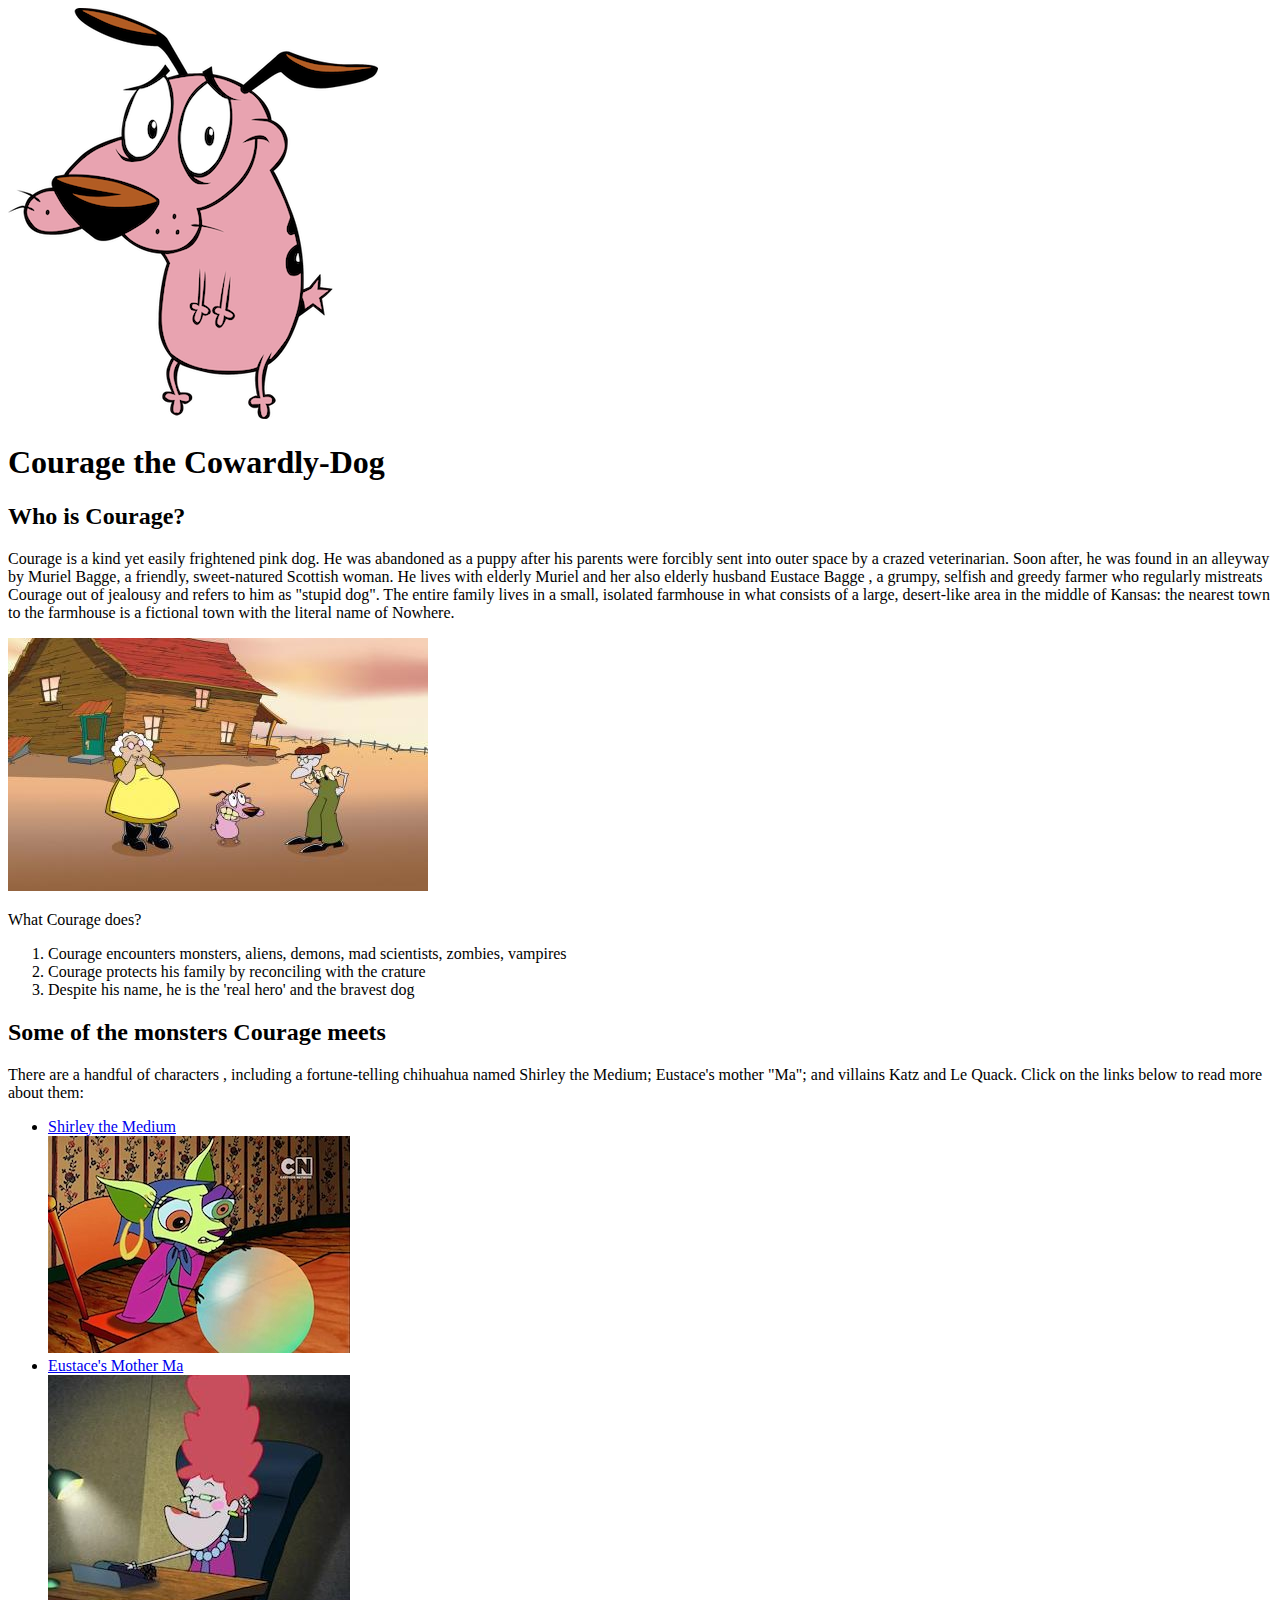
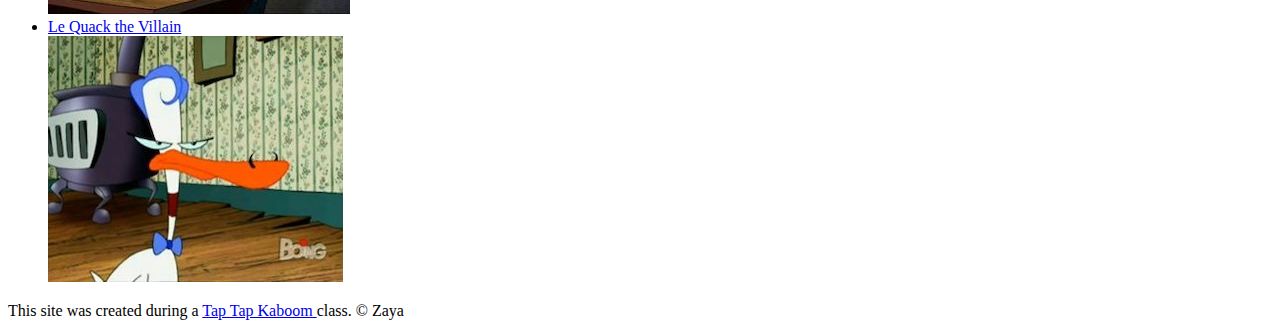
==== index.html @ 74ccd9b1 "Added our character's index.html file and few images" ====
<!DOCTYPE html>
<html>
<head>
  <title>Courage the Cowardly-Dog</title>
  <link rel="icon" href="img/courage.dog.png"> <!--we have favicon now for the URL -->
</head>
<body>
<!-- header element -->
<header>
    <img src="img/courage.dog.png">
    <h1>Courage the Cowardly-Dog</h1>
</header>
<!-- main element -->
<main>
<h2>Who is Courage?</h2>
<p>Courage is a kind yet easily frightened pink dog.
He was abandoned as a puppy after his parents were forcibly sent into outer space by a crazed veterinarian.
Soon after, he was found in an alleyway by Muriel Bagge, a friendly, sweet-natured Scottish woman.
He lives with elderly Muriel and her also elderly husband Eustace Bagge ,
a grumpy, selfish and greedy farmer who regularly mistreats Courage out of jealousy and refers to him as "stupid dog".
The entire family lives in a small, isolated farmhouse in what consists of a large, desert-like area in the middle of Kansas:
the nearest town to the farmhouse is a fictional town with the literal name of Nowhere.</p>
<img src="img/family.jpg">
<p>What Courage does?</p>
<ol>
  <li>Courage encounters monsters, aliens, demons, mad scientists, zombies, vampires</li>
  <li>Courage protects his family by reconciling with the crature</li>
  <li>Despite his name, he is the 'real hero' and the bravest dog</li>
</ol>

<h2>Some of the monsters Courage meets</h2>
<p>There are a handful of characters ,
including a fortune-telling chihuahua named Shirley the Medium;
Eustace's mother "Ma"; and villains Katz and Le Quack. Click on the links below to read more about them: </p>
<ul>
  <li><a target="_blank" href="https://courage.fandom.com/wiki/Shirley">Shirley the Medium</a></li>
    <img src="img/shirley.jpeg">
  <li><a target="_blank" href="https://courage.fandom.com/wiki/Ma_Bagge">Eustace's Mother Ma</a></li>
    <img src="img/ma.jpg">
  <li><a target="_blank" href="https://courage.fandom.com/wiki/Le_Quack">Le Quack the Villain</a></li>
    <img src="img/quack.jpg">
</ul>

</main>
<footer>
  <p>This site was created during a <a target="_blank" href="https://www.taptapkaboom.com">Tap Tap Kaboom </a>class. &copy; Zaya</p>

</footer>


</body>
</html>
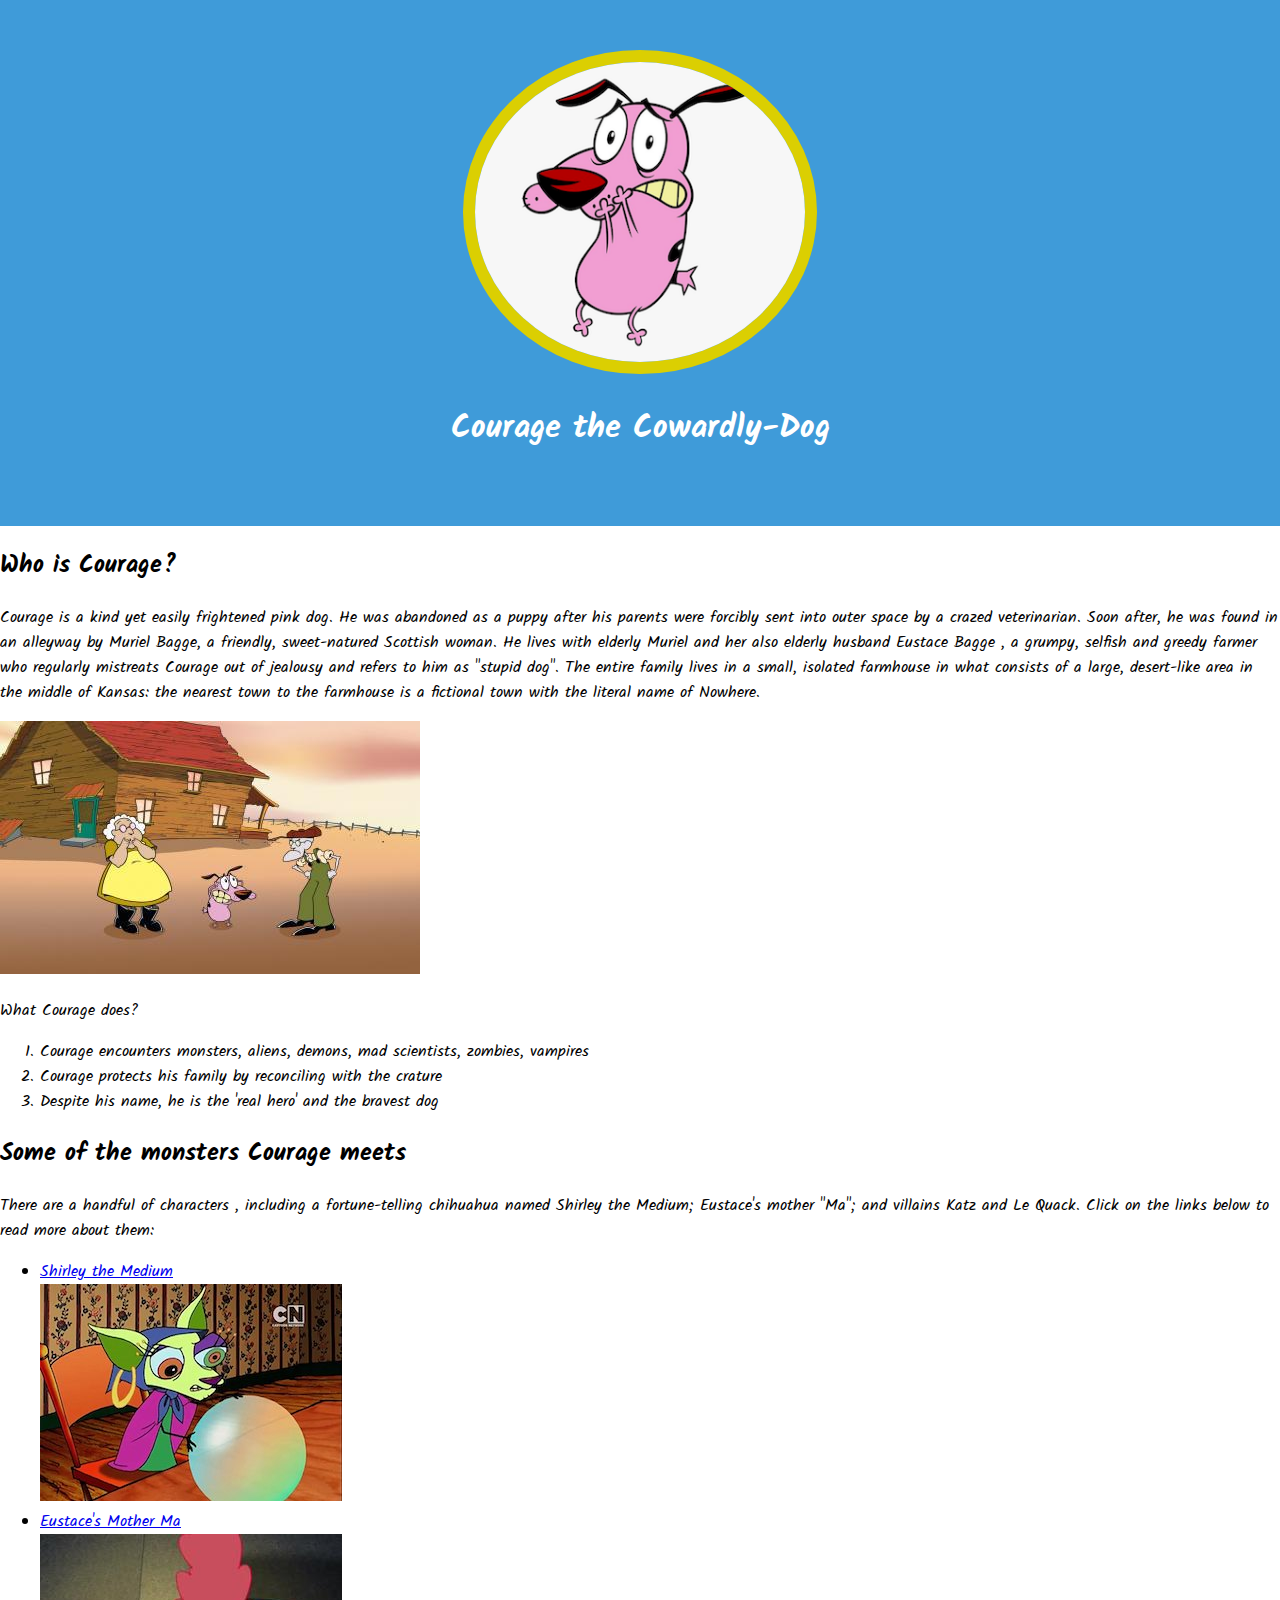
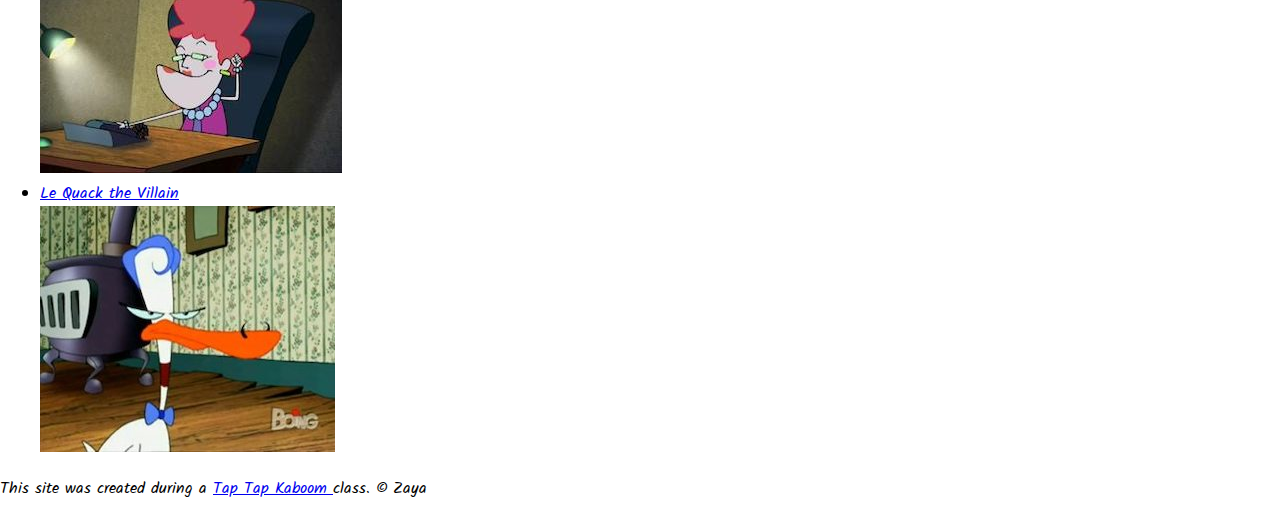
==== commit d5f15664: "Modified css" ====
--- a/index.html
+++ b/index.html
@@ -3,11 +3,13 @@
 <head>
   <title>Courage the Cowardly-Dog</title>
   <link rel="icon" href="img/courage.dog.png"> <!--we have favicon now for the URL -->
+  <link href="https://fonts.googleapis.com/css2?family=Kalam&display=swap" rel="stylesheet">
+  <link rel="stylesheet" type="text/css" href="css/hero.css">
 </head>
 <body>
 <!-- header element -->
 <header>
-    <img src="img/courage.dog.png">
+    <img src="img/dog2.png">
     <h1>Courage the Cowardly-Dog</h1>
 </header>
 <!-- main element -->
--- a/css/hero.css
+++ b/css/hero.css
@@ -0,0 +1,21 @@
+body{
+margin: 0;
+font-family: 'Kalam', cursive;
+}
+
+header{
+  background-color: #3F9BD9;
+  text-align: center;
+  padding-top: 50px;
+  padding-bottom: 50px;
+}
+header h1{
+  color: white;
+}
+
+header img {
+  border-radius: 50%;
+  width: 330px;
+  height: 300px;
+  border: 12px solid #DBCF02;
+}
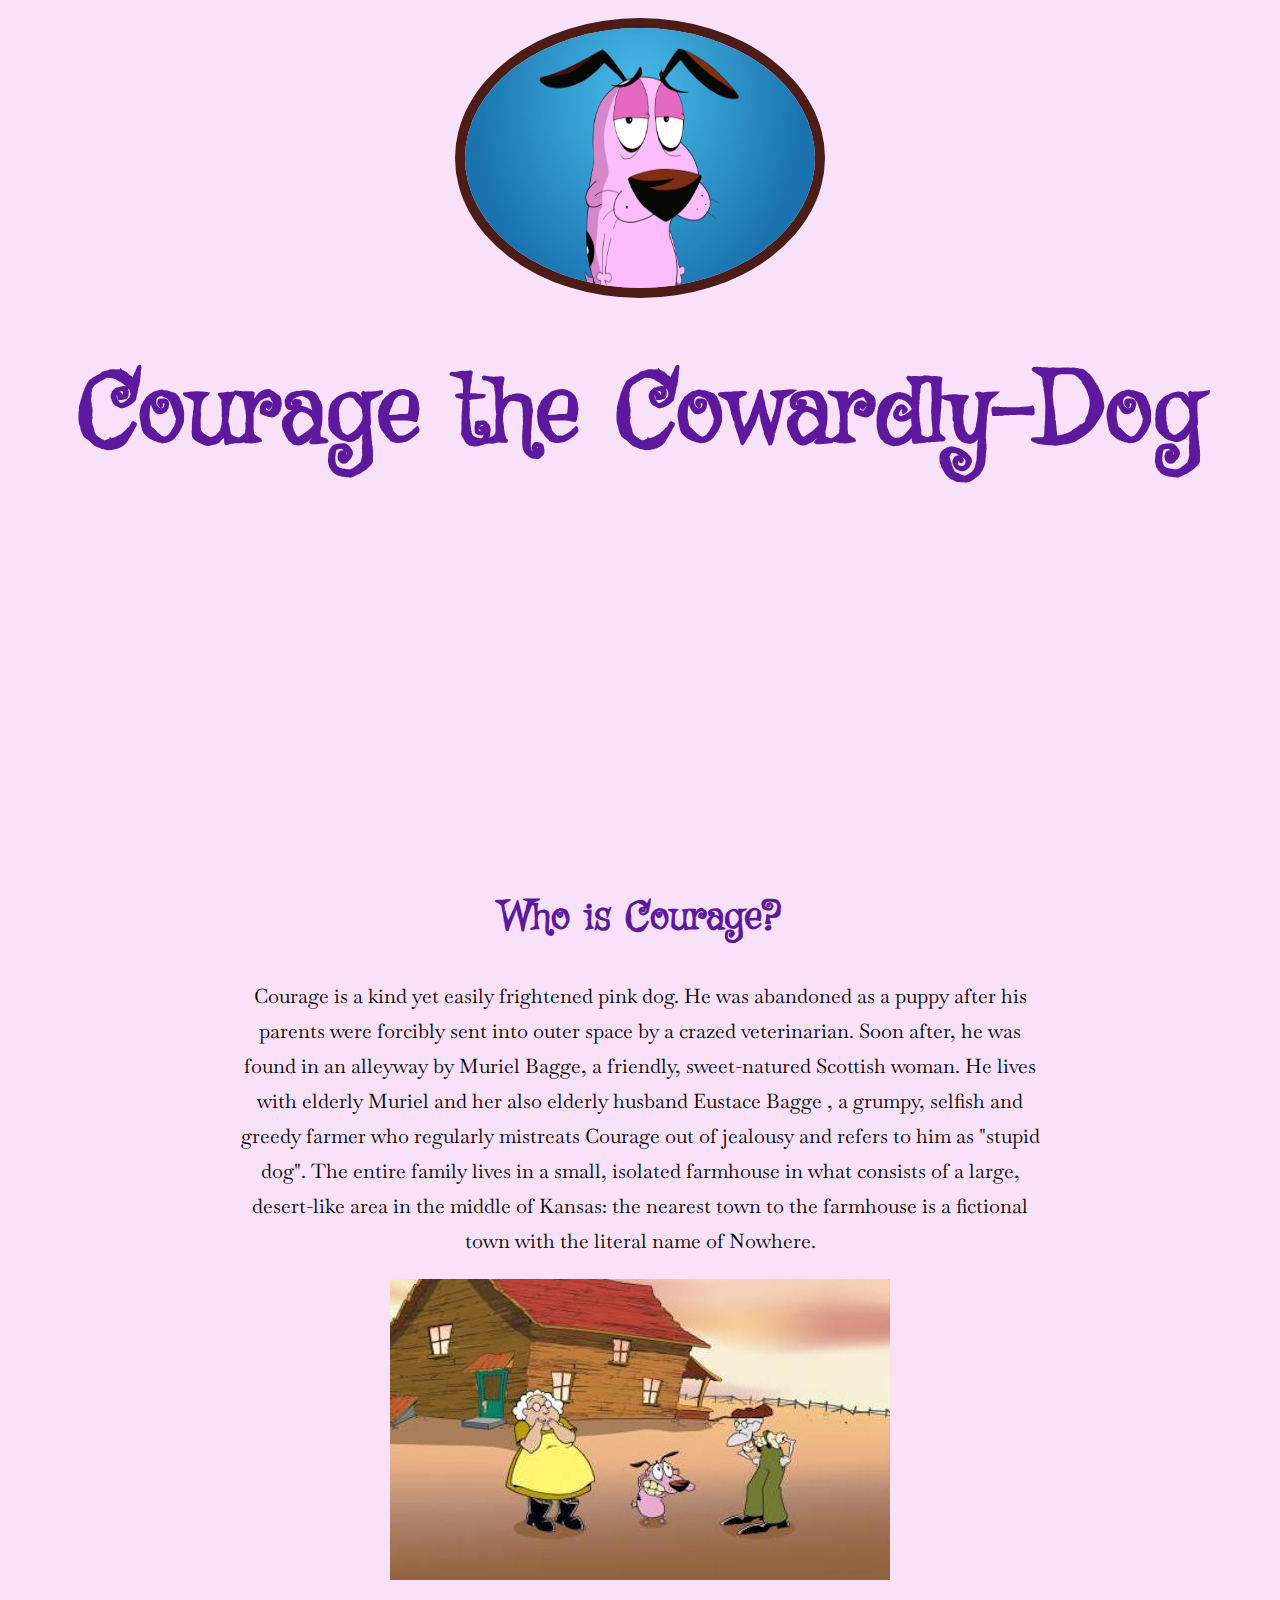
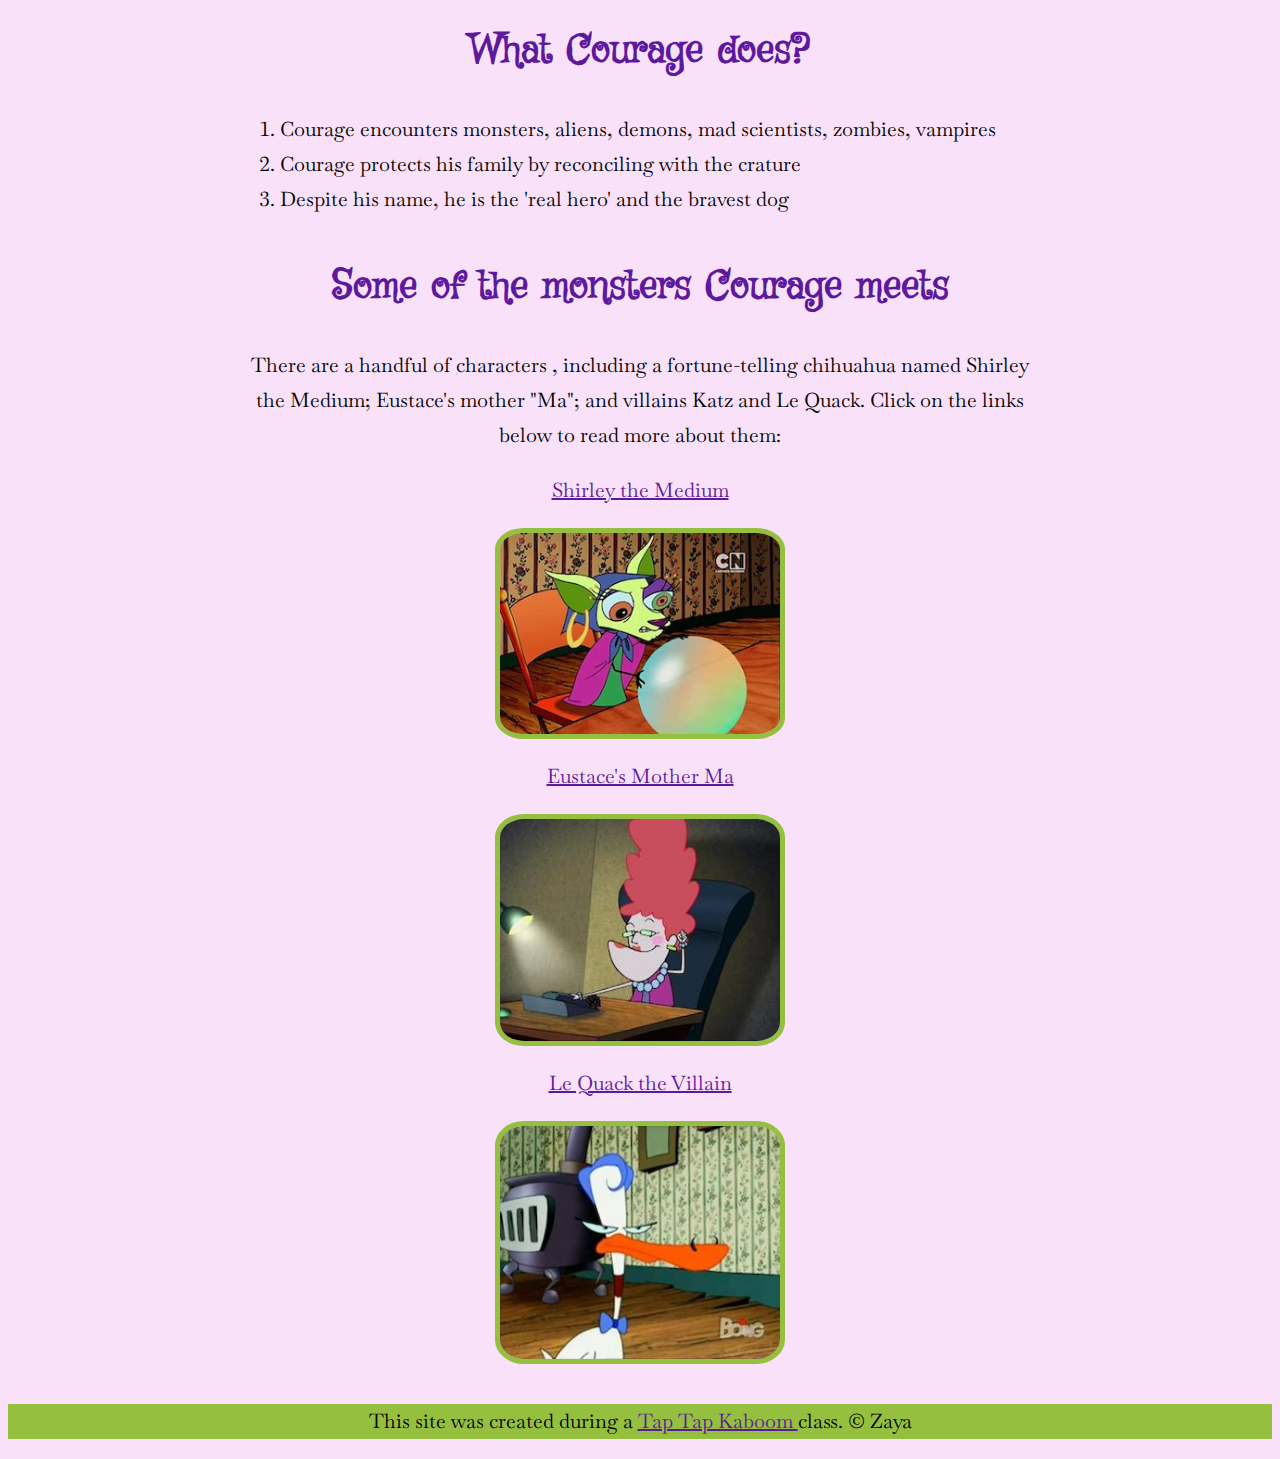
==== commit 6136b8c0: "More modification" ====
--- a/index.html
+++ b/index.html
@@ -3,13 +3,15 @@
 <head>
   <title>Courage the Cowardly-Dog</title>
   <link rel="icon" href="img/courage.dog.png"> <!--we have favicon now for the URL -->
-  <link href="https://fonts.googleapis.com/css2?family=Kalam&display=swap" rel="stylesheet">
+  <link href="https://fonts.googleapis.com/css2?family=Griffy&display=swap" rel="stylesheet">
+  <link href="https://fonts.googleapis.com/css2?family=Baskervville&family=Cantora+One&family=Chewy&family=Lancelot&family=Lobster&family=Mate&family=Scope+One&display=swap" rel="stylesheet">
   <link rel="stylesheet" type="text/css" href="css/hero.css">
 </head>
 <body>
 <!-- header element -->
-<header>
-    <img src="img/dog2.png">
+<header id="header-background">
+  <div class="logo"></div>
+    <img src="img/doggy.jpg">
     <h1>Courage the Cowardly-Dog</h1>
 </header>
 <!-- main element -->
@@ -22,26 +24,27 @@
 a grumpy, selfish and greedy farmer who regularly mistreats Courage out of jealousy and refers to him as "stupid dog".
 The entire family lives in a small, isolated farmhouse in what consists of a large, desert-like area in the middle of Kansas:
 the nearest town to the farmhouse is a fictional town with the literal name of Nowhere.</p>
-<img src="img/family.jpg">
-<p>What Courage does?</p>
+<img src="img/family1.jpg" class="center1">
+<h2>What Courage does?</h2>
+
 <ol>
-  <li>Courage encounters monsters, aliens, demons, mad scientists, zombies, vampires</li>
-  <li>Courage protects his family by reconciling with the crature</li>
-  <li>Despite his name, he is the 'real hero' and the bravest dog</li>
+<li>Courage encounters monsters, aliens, demons, mad scientists, zombies, vampires</li>
+<li>Courage protects his family by reconciling with the crature</li>
+<li>Despite his name, he is the 'real hero' and the bravest dog</li>
 </ol>
+
 
 <h2>Some of the monsters Courage meets</h2>
 <p>There are a handful of characters ,
 including a fortune-telling chihuahua named Shirley the Medium;
 Eustace's mother "Ma"; and villains Katz and Le Quack. Click on the links below to read more about them: </p>
-<ul>
-  <li><a target="_blank" href="https://courage.fandom.com/wiki/Shirley">Shirley the Medium</a></li>
-    <img src="img/shirley.jpeg">
-  <li><a target="_blank" href="https://courage.fandom.com/wiki/Ma_Bagge">Eustace's Mother Ma</a></li>
-    <img src="img/ma.jpg">
-  <li><a target="_blank" href="https://courage.fandom.com/wiki/Le_Quack">Le Quack the Villain</a></li>
-    <img src="img/quack.jpg">
-</ul>
+
+<p><a target="_blank" href="https://courage.fandom.com/wiki/Shirley">Shirley the Medium</a></p>
+    <img src="img/shirley.jpeg" class="center">
+<p><a target="_blank" href="https://courage.fandom.com/wiki/Ma_Bagge">Eustace's Mother Ma</a></p>
+    <img src="img/ma.jpg" class="center">
+<p><a target="_blank" href="https://courage.fandom.com/wiki/Le_Quack">Le Quack the Villain</a></p>
+    <img src="img/quack.jpg" class="center">
 
 </main>
 <footer>
--- a/css/hero.css
+++ b/css/hero.css
@@ -1,21 +1,71 @@
-body{
-margin: 0;
-font-family: 'Kalam', cursive;
+body {
+  font-family: 'Baskervville', serif;
+  font-size: 20px;
+  background-color: #F9E1FA;
+  line-height: 35px;
 }
 
 header{
-  background-color: #3F9BD9;
+text-align: center;
+padding-top: 10px;
+padding-bottom: 10px;
+}
+#header-background{
+  width:100%;
+  height: 800px;
+  background: url('https://cdnb.artstation.com/p/assets/images/images/010/097/889/large/zooi-courage.jpg?1522572683')
+
+}
+header h1 {
+  font-family: 'Griffy', cursive;
+  font-size: 100px;
+}
+p {
   text-align: center;
-  padding-top: 50px;
-  padding-bottom: 50px;
 }
-header h1{
-  color: white;
+h1, h2 {
+  padding-top: 20px;
+  padding-bottom: 10px;
+  font-family: 'Griffy', cursive;
+  color: #5D199D;
+  font-size: 40px;
+  text-align: center;
+}
+
+main{
+  max-width: 800px;
+  margin: 0 auto;
+  padding: 20px;
+}
+.center1 {
+  display: block;
+  margin-left: auto;
+  margin-right: auto;
+}
+.center {
+  display: block;
+  margin-left: auto;
+  margin-right: auto;
+  width: 35%;
+  border-radius: 10%;
+  border:  5px solid #94BF3F;
+}
+
+a{
+  color: #5D199D;
+}
+a:hover{
+  background-color: white;
+  color: #4CB009;
 }
 
 header img {
   border-radius: 50%;
-  width: 330px;
-  height: 300px;
-  border: 12px solid #DBCF02;
+  width: 350px;
+  height: 260px;
+  border: 10px solid #4C1C16;
 }
+footer {
+  background-color: #94BF3F;
+  text-align: center;
+}
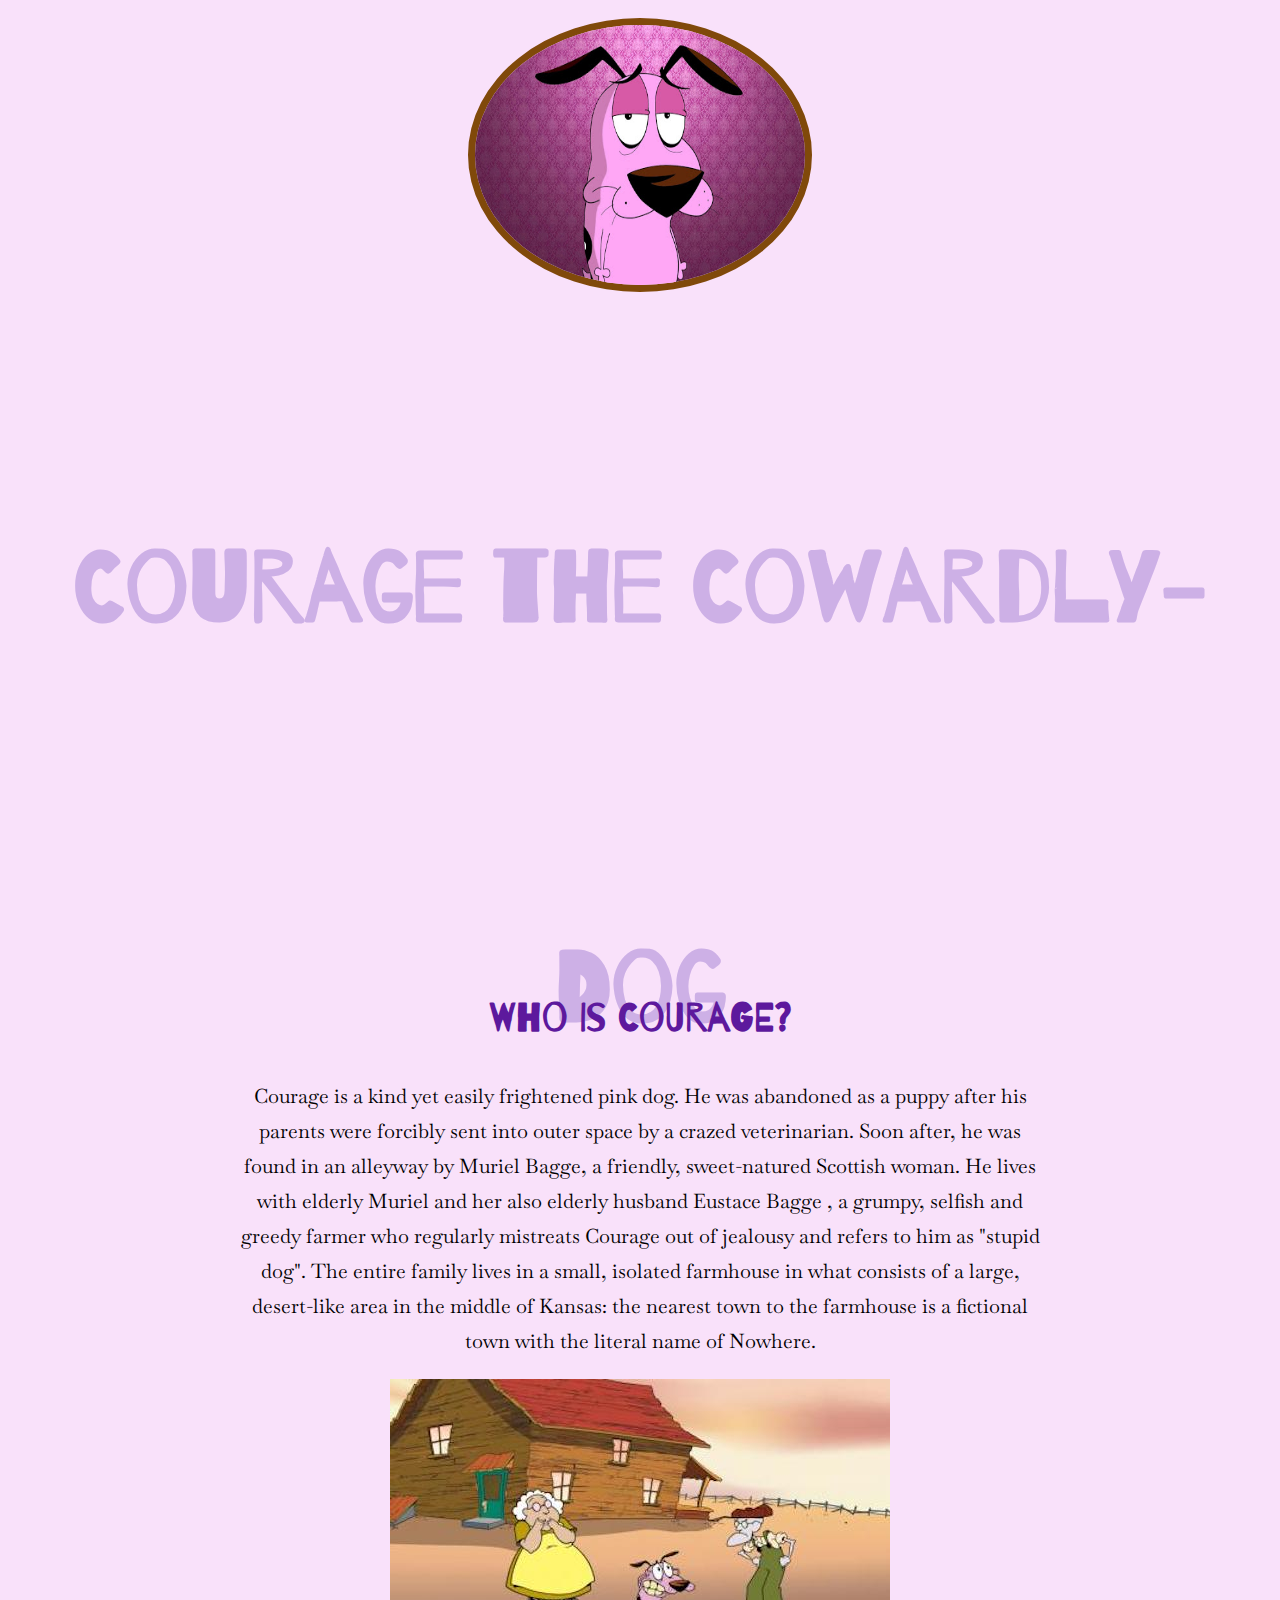
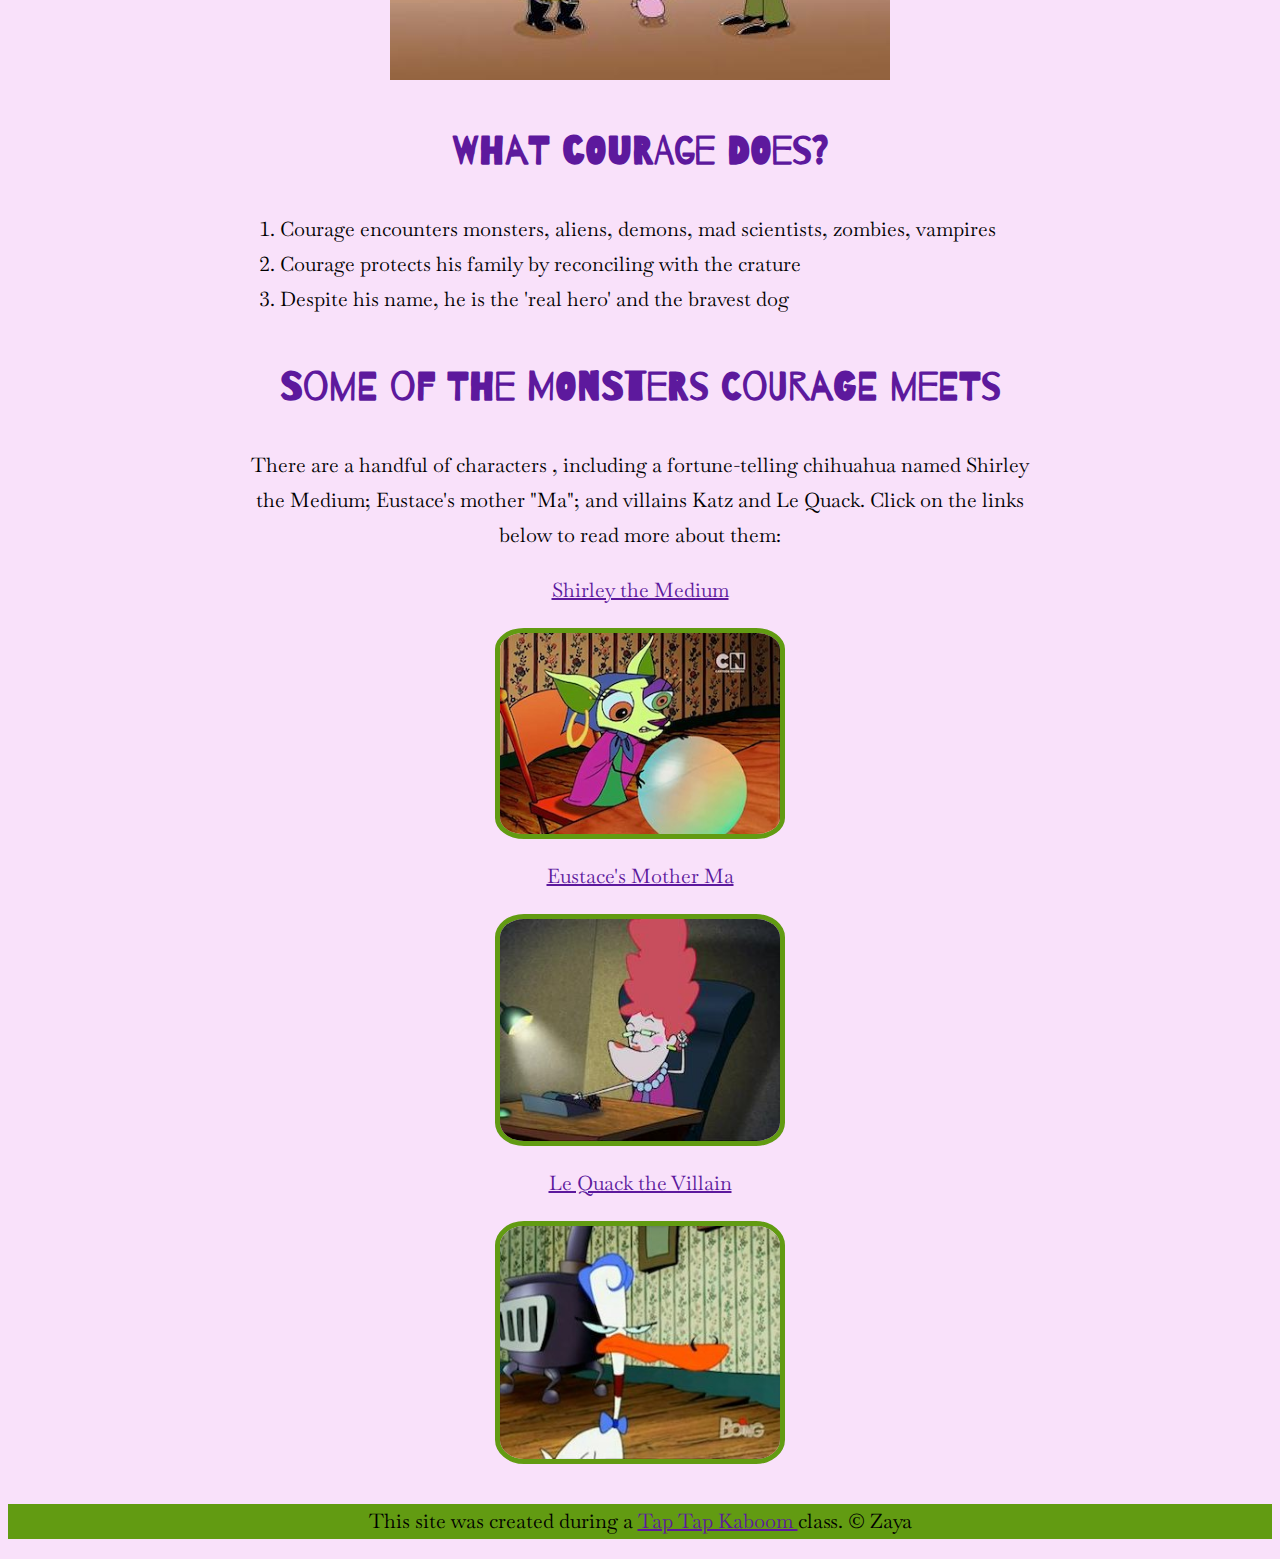
==== commit 7a8459f0: "FInishing touches" ====
--- a/index.html
+++ b/index.html
@@ -5,13 +5,16 @@
   <link rel="icon" href="img/courage.dog.png"> <!--we have favicon now for the URL -->
   <link href="https://fonts.googleapis.com/css2?family=Griffy&display=swap" rel="stylesheet">
   <link href="https://fonts.googleapis.com/css2?family=Baskervville&family=Cantora+One&family=Chewy&family=Lancelot&family=Lobster&family=Mate&family=Scope+One&display=swap" rel="stylesheet">
+  <link href="https://fonts.googleapis.com/css2?family=Barrio&family=Zilla+Slab+Highlight:wght@700&display=swap" rel="stylesheet">
   <link rel="stylesheet" type="text/css" href="css/hero.css">
 </head>
+
 <body>
 <!-- header element -->
-<header id="header-background">
+
+  <header id="header-background">
   <div class="logo"></div>
-    <img src="img/doggy.jpg">
+    <img src="img/un.jpg">
     <h1>Courage the Cowardly-Dog</h1>
 </header>
 <!-- main element -->
--- a/css/hero.css
+++ b/css/hero.css
@@ -4,7 +4,6 @@
   background-color: #F9E1FA;
   line-height: 35px;
 }
-
 header{
 text-align: center;
 padding-top: 10px;
@@ -12,13 +11,18 @@
 }
 #header-background{
   width:100%;
-  height: 800px;
-  background: url('https://cdnb.artstation.com/p/assets/images/images/010/097/889/large/zooi-courage.jpg?1522572683')
+  height: 900px;
+  background-image: url('https://cdnb.artstation.com/p/assets/images/images/010/097/889/large/zooi-courage.jpg?1522572683')
+}
 
-}
+
+
 header h1 {
-  font-family: 'Griffy', cursive;
+  font-family: 'Barrio', cursive;
+  line-height: 4;
   font-size: 100px;
+  letter-spacing: -1px;
+  color: #CDB0E6;
 }
 p {
   text-align: center;
@@ -26,7 +30,7 @@
 h1, h2 {
   padding-top: 20px;
   padding-bottom: 10px;
-  font-family: 'Griffy', cursive;
+font-family: 'Barrio', cursive;
   color: #5D199D;
   font-size: 40px;
   text-align: center;
@@ -48,7 +52,7 @@
   margin-right: auto;
   width: 35%;
   border-radius: 10%;
-  border:  5px solid #94BF3F;
+  border:  5px solid #629B12;
 }
 
 a{
@@ -61,11 +65,13 @@
 
 header img {
   border-radius: 50%;
-  width: 350px;
+  width: 330px;
   height: 260px;
-  border: 10px solid #4C1C16;
+  border: 7px solid #80490A;
+  line-height: 3;
+
 }
 footer {
-  background-color: #94BF3F;
+  background-color: #629B12;
   text-align: center;
 }
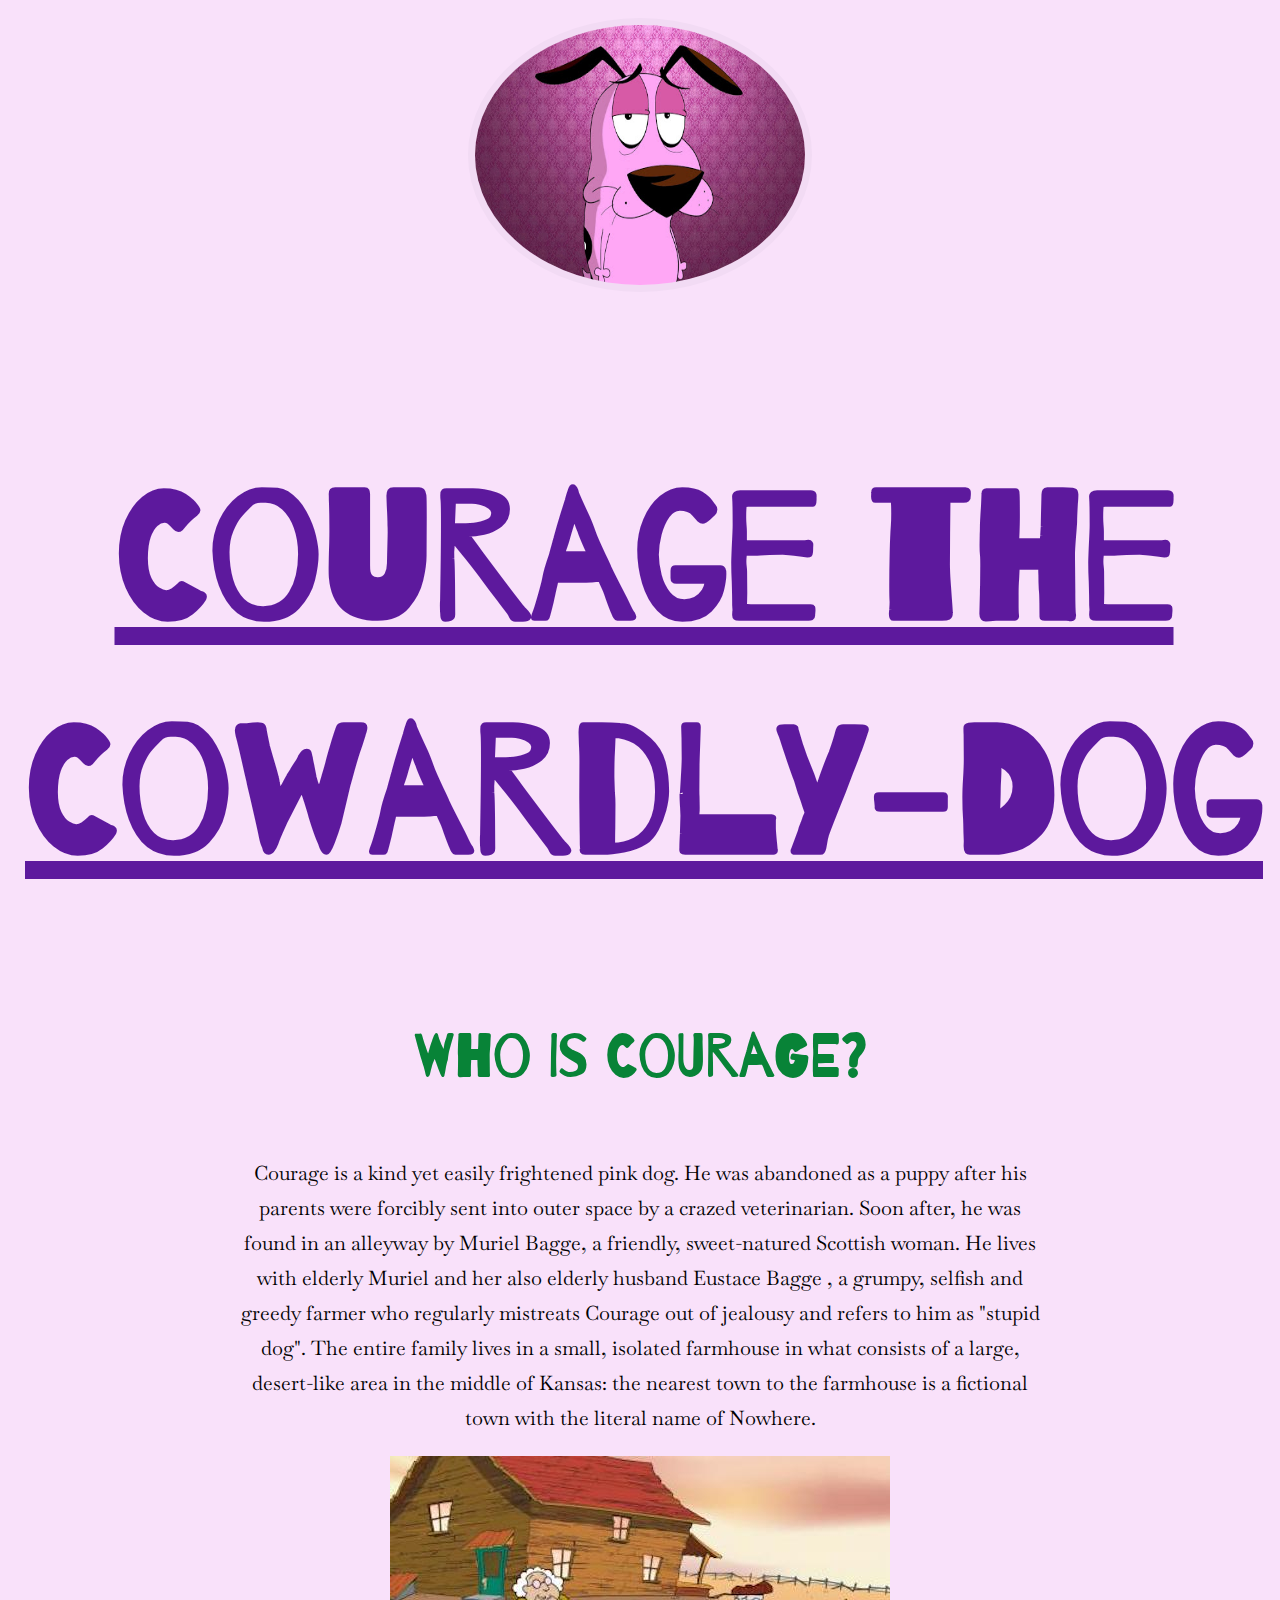
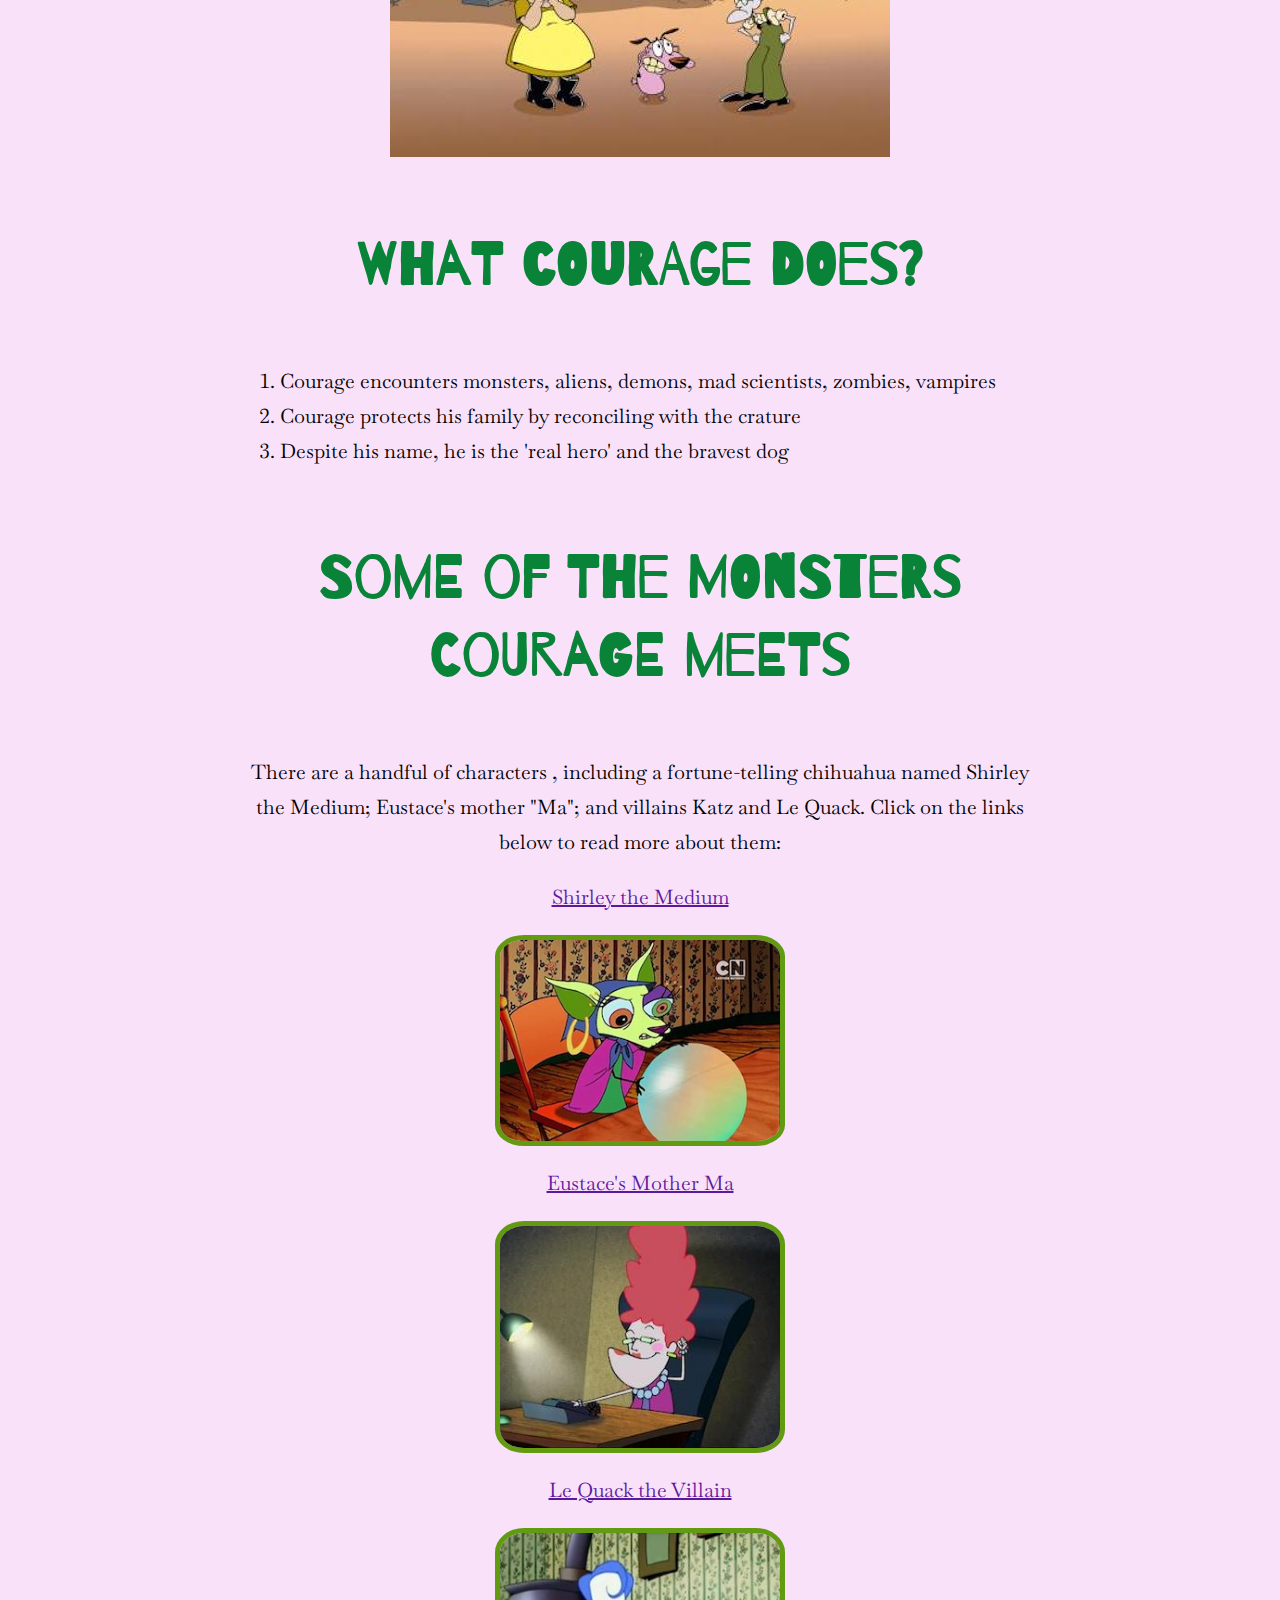
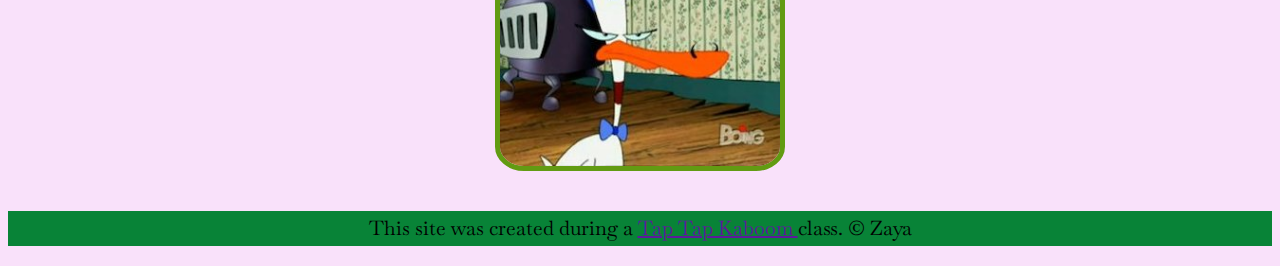
==== commit b9a4c48f: "New update" ====
--- a/index.html
+++ b/index.html
@@ -15,10 +15,12 @@
   <header id="header-background">
   <div class="logo"></div>
     <img src="img/un.jpg">
-    <h1>Courage the Cowardly-Dog</h1>
+    <h1><a href="#jumpto">Courage the Cowardly-Dog</a></h1>
+
 </header>
 <!-- main element -->
 <main>
+<span id="jumpto" class="jump-marker"></span>
 <h2>Who is Courage?</h2>
 <p>Courage is a kind yet easily frightened pink dog.
 He was abandoned as a puppy after his parents were forcibly sent into outer space by a crazed veterinarian.
--- a/css/hero.css
+++ b/css/hero.css
@@ -14,26 +14,31 @@
   height: 900px;
   background-image: url('https://cdnb.artstation.com/p/assets/images/images/010/097/889/large/zooi-courage.jpg?1522572683')
 }
+header h1 {
+  font-family: 'Barrio', cursive;
+  line-height: 1.3;
+  font-size: 180px;
+  letter-spacing: -2px;
+  color: #048A43;
+  position: absolute;
+}
+header h1:hover {
+  opacity: 0.3;
+  color:#088337;
+}
 
 
-
-header h1 {
-  font-family: 'Barrio', cursive;
-  line-height: 4;
-  font-size: 100px;
-  letter-spacing: -1px;
-  color: #CDB0E6;
-}
 p {
   text-align: center;
 }
 h1, h2 {
   padding-top: 20px;
   padding-bottom: 10px;
-font-family: 'Barrio', cursive;
-  color: #5D199D;
-  font-size: 40px;
+  font-family: 'Barrio', cursive;
+  color: #088337;
+  font-size: 60px;
   text-align: center;
+  line-height: 1.3;
 }
 
 main{
@@ -64,14 +69,14 @@
 }
 
 header img {
-  border-radius: 50%;
+  border-radius: 60%;
   width: 330px;
   height: 260px;
-  border: 7px solid #80490A;
+  border: 7px solid #F2DBF4;
   line-height: 3;
+}
 
-}
 footer {
-  background-color: #629B12;
+  background-color: #088337;
   text-align: center;
 }
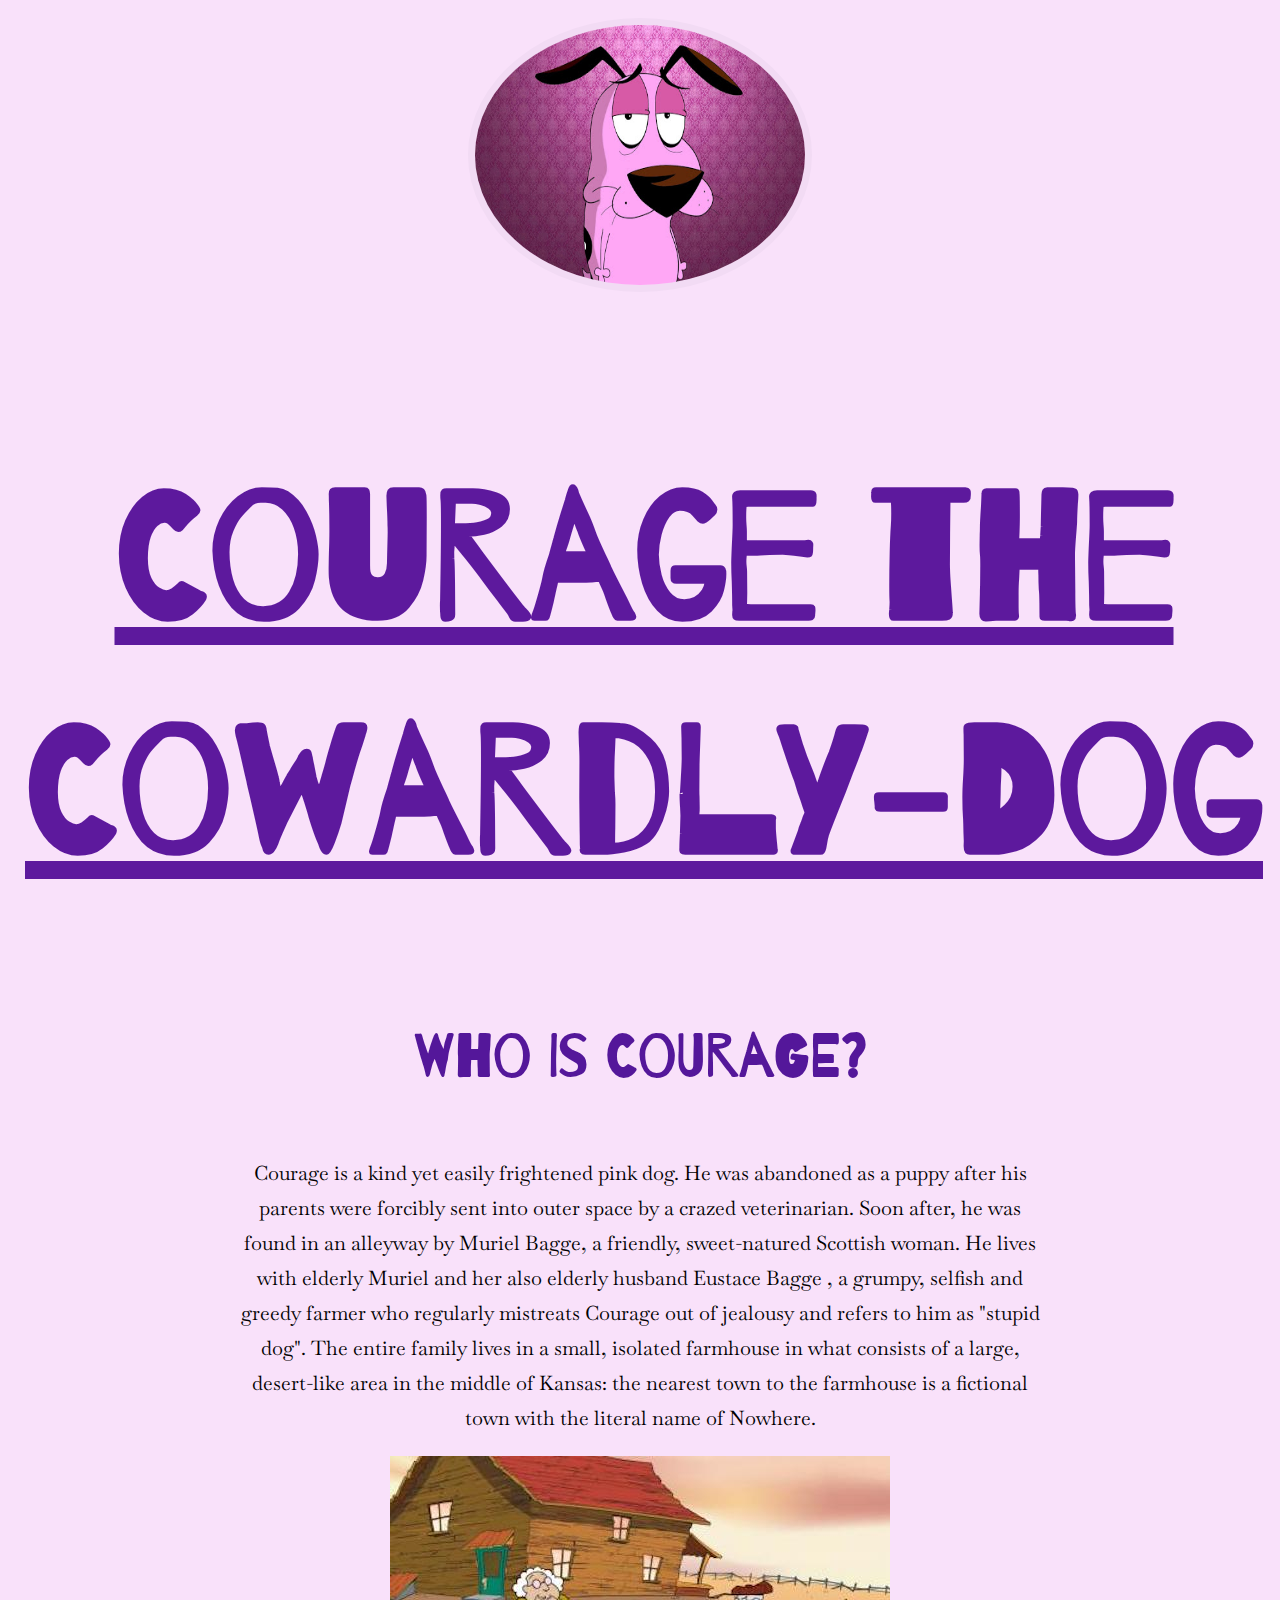
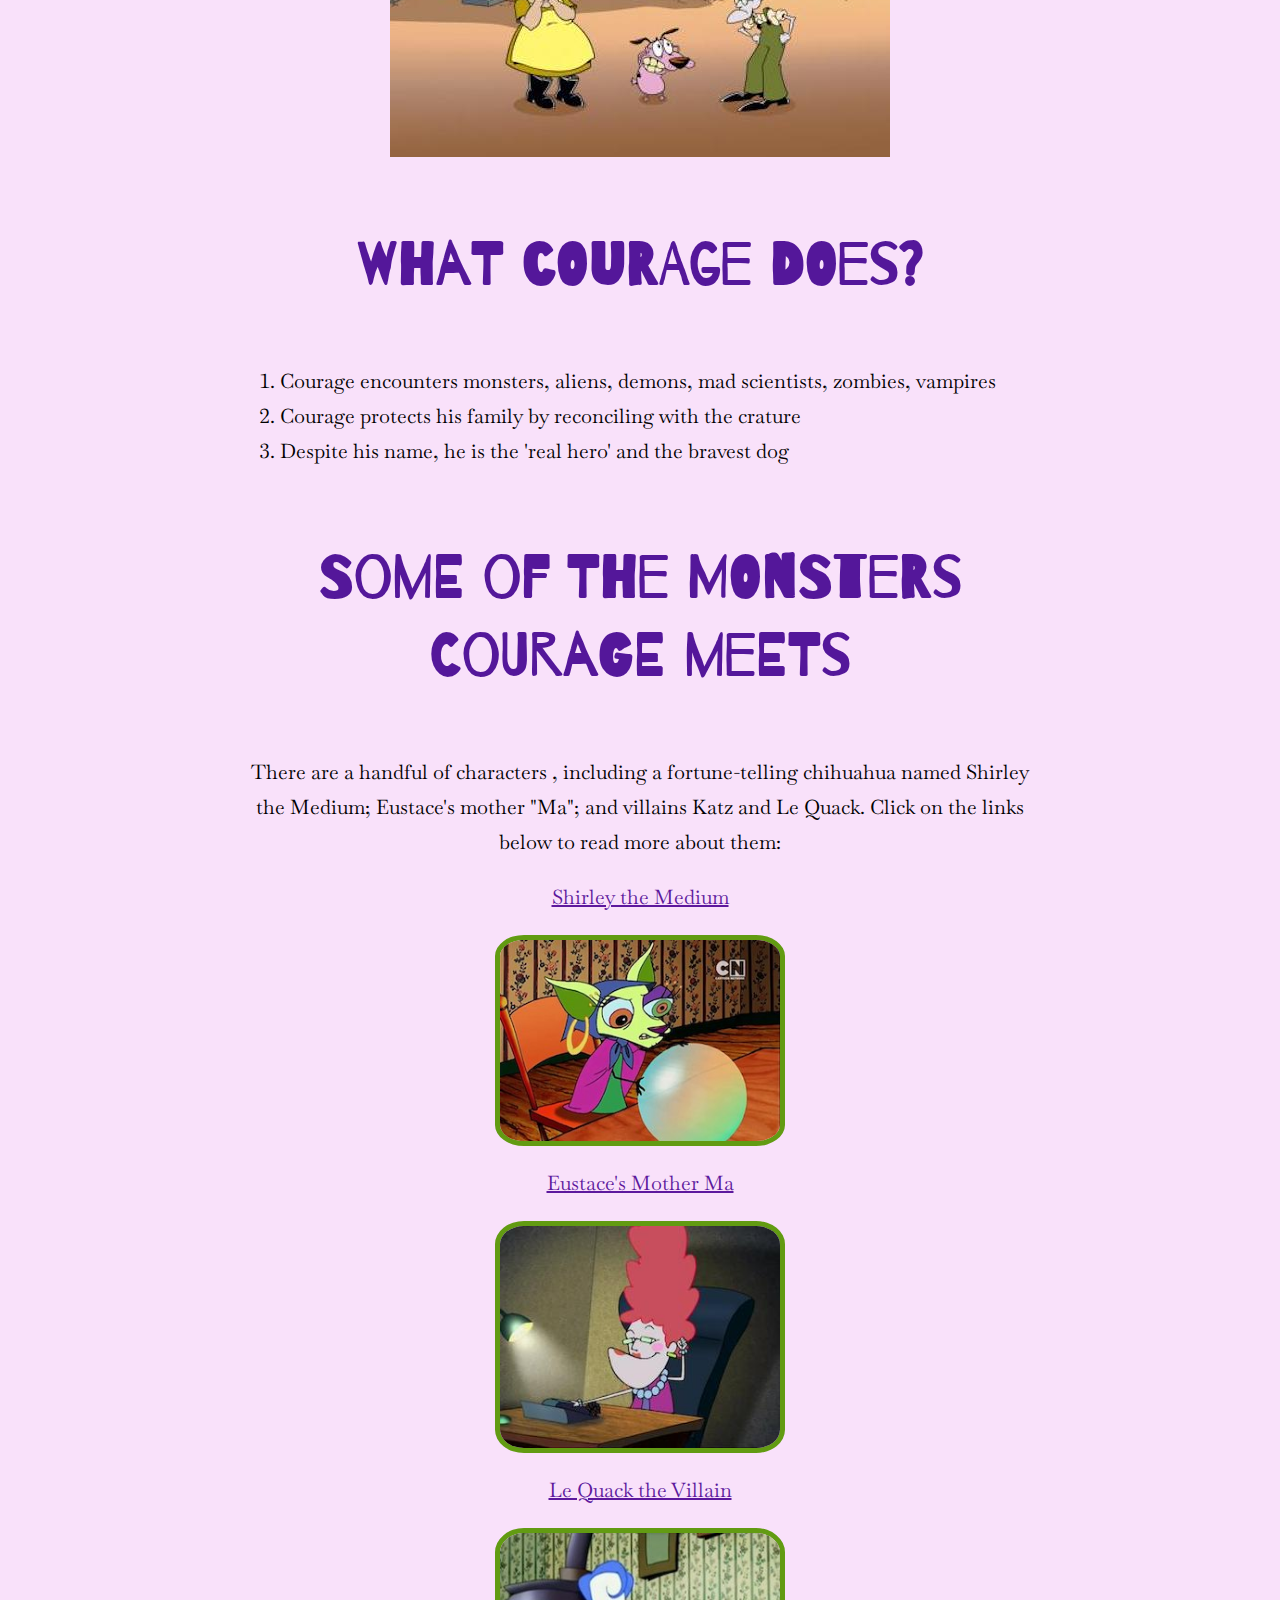
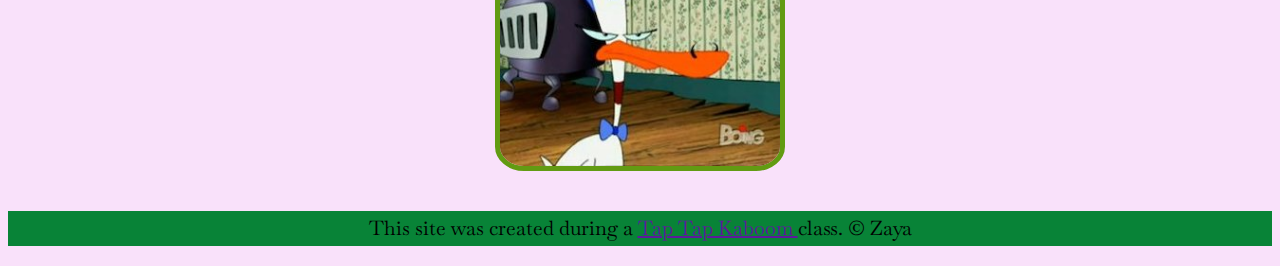
==== commit a517aecc: "html change" ====
--- a/index.html
+++ b/index.html
@@ -1,6 +1,7 @@
 <!DOCTYPE html>
 <html>
 <head>
+
   <title>Courage the Cowardly-Dog</title>
   <link rel="icon" href="img/courage.dog.png"> <!--we have favicon now for the URL -->
   <link href="https://fonts.googleapis.com/css2?family=Griffy&display=swap" rel="stylesheet">
@@ -15,6 +16,7 @@
   <header id="header-background">
   <div class="logo"></div>
     <img src="img/un.jpg">
+
     <h1><a href="#jumpto">Courage the Cowardly-Dog</a></h1>
 
 </header>
--- a/css/hero.css
+++ b/css/hero.css
@@ -9,22 +9,24 @@
 padding-top: 10px;
 padding-bottom: 10px;
 }
+
 #header-background{
   width:100%;
   height: 900px;
-  background-image: url('https://cdnb.artstation.com/p/assets/images/images/010/097/889/large/zooi-courage.jpg?1522572683')
+  background: url('https://cdnb.artstation.com/p/assets/images/images/010/097/889/large/zooi-courage.jpg?1522572683') repeat;
+
 }
 header h1 {
   font-family: 'Barrio', cursive;
   line-height: 1.3;
   font-size: 180px;
   letter-spacing: -2px;
-  color: #048A43;
+  color: #477208;
   position: absolute;
 }
 header h1:hover {
-  opacity: 0.3;
-  color:#088337;
+  opacity: 0.5;
+  color:#4A2476;
 }
 
 
@@ -35,7 +37,7 @@
   padding-top: 20px;
   padding-bottom: 10px;
   font-family: 'Barrio', cursive;
-  color: #088337;
+  color: #54179A;
   font-size: 60px;
   text-align: center;
   line-height: 1.3;
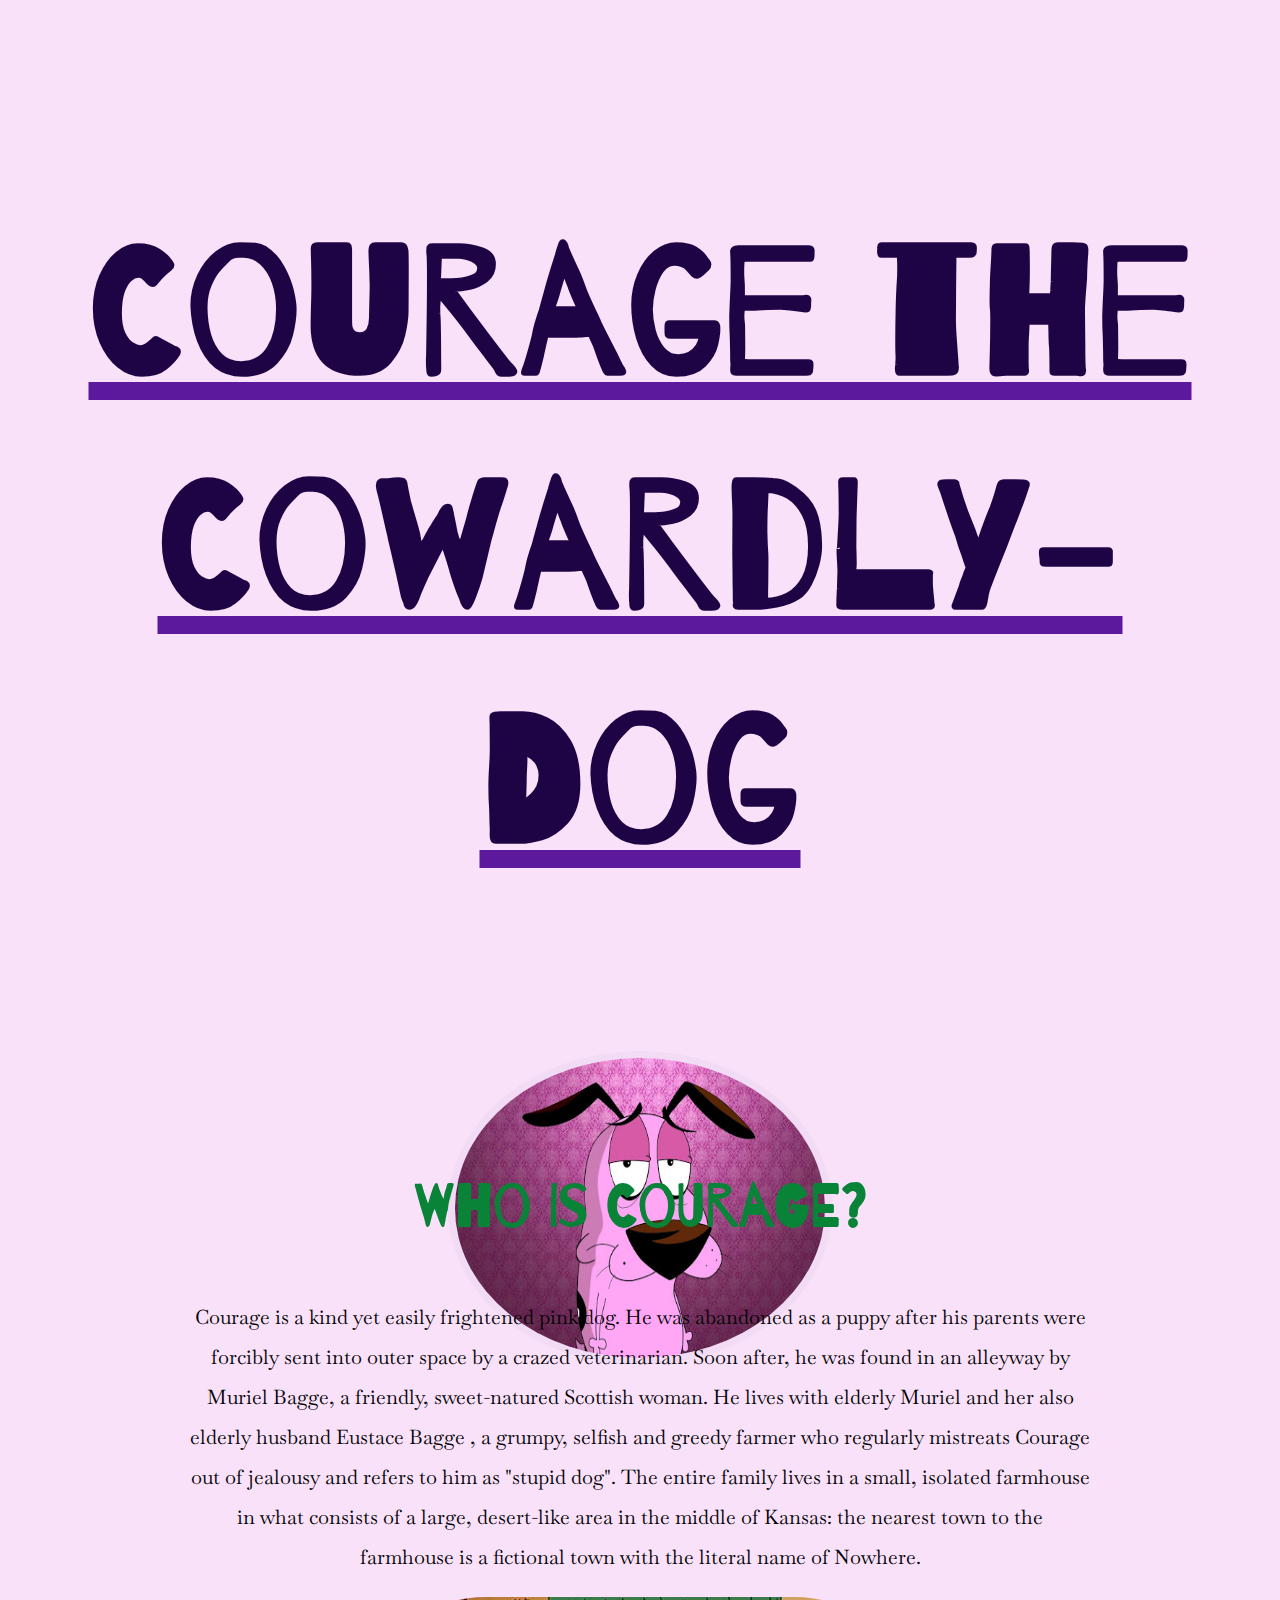
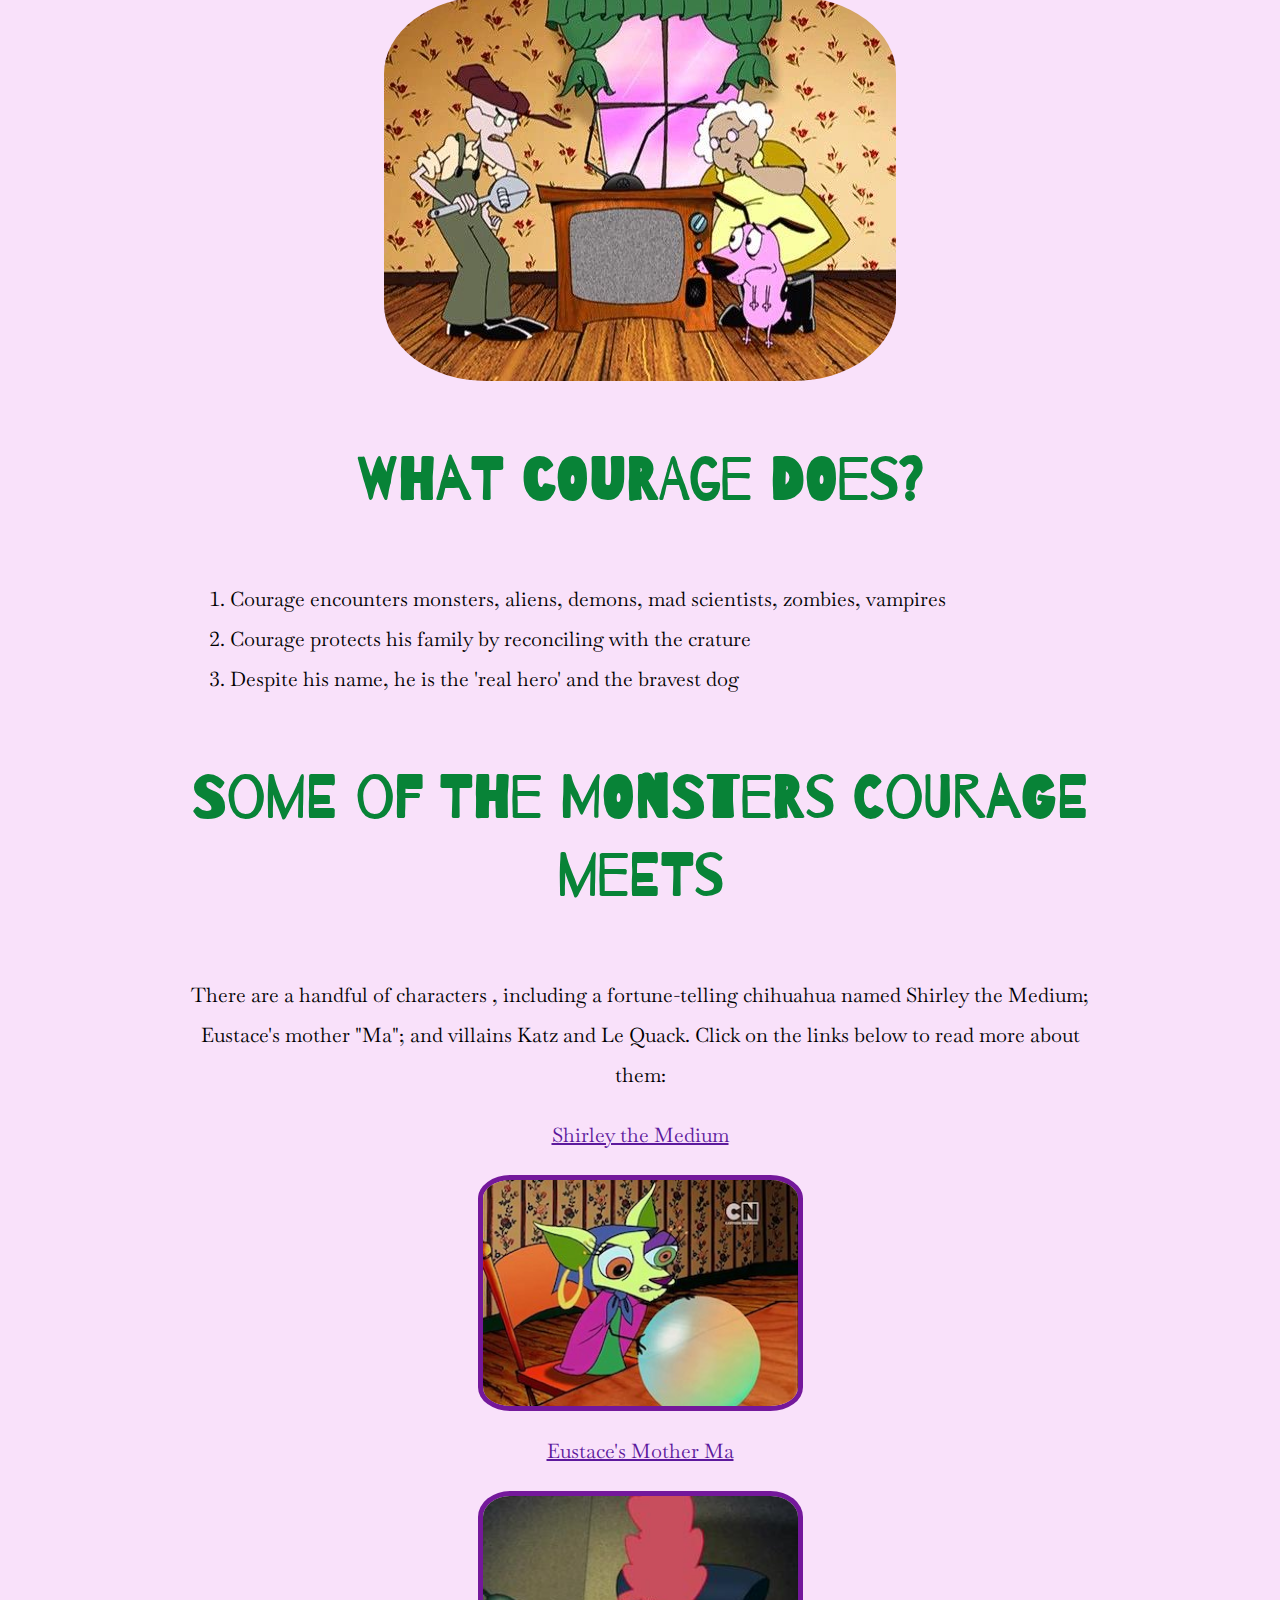
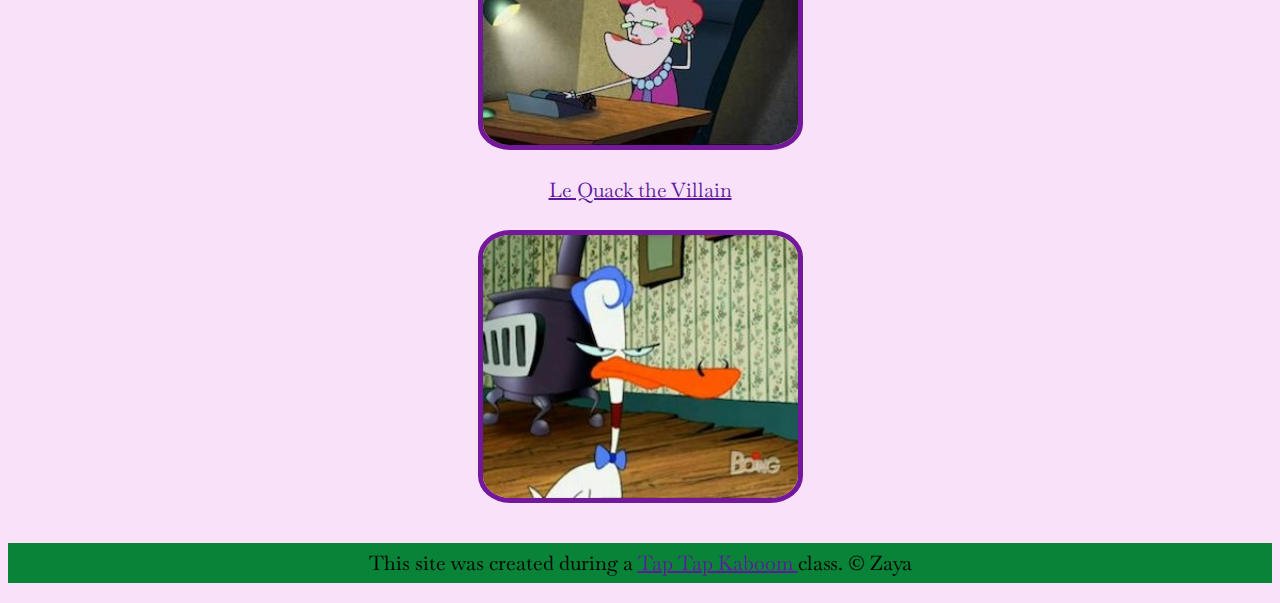
==== commit 39408e1e: "Header change" ====
--- a/index.html
+++ b/index.html
@@ -8,6 +8,7 @@
   <link href="https://fonts.googleapis.com/css2?family=Baskervville&family=Cantora+One&family=Chewy&family=Lancelot&family=Lobster&family=Mate&family=Scope+One&display=swap" rel="stylesheet">
   <link href="https://fonts.googleapis.com/css2?family=Barrio&family=Zilla+Slab+Highlight:wght@700&display=swap" rel="stylesheet">
   <link rel="stylesheet" type="text/css" href="css/hero.css">
+</style>
 </head>
 
 <body>
@@ -15,9 +16,8 @@
 
   <header id="header-background">
   <div class="logo"></div>
-    <img src="img/un.jpg">
-
-    <h1><a href="#jumpto">Courage the Cowardly-Dog</a></h1>
+<a href="#jumpto"><h1>Courage the Cowardly-Dog</h1></a>
+<img src="img/un.jpg">
 
 </header>
 <!-- main element -->
@@ -31,8 +31,8 @@
 a grumpy, selfish and greedy farmer who regularly mistreats Courage out of jealousy and refers to him as "stupid dog".
 The entire family lives in a small, isolated farmhouse in what consists of a large, desert-like area in the middle of Kansas:
 the nearest town to the farmhouse is a fictional town with the literal name of Nowhere.</p>
-<img src="img/family1.jpg" class="center1">
-<h2>What Courage does?</h2>
+<img src="img/family.jpg" class="center1">
+<h3>What Courage does?</h3>
 
 <ol>
 <li>Courage encounters monsters, aliens, demons, mad scientists, zombies, vampires</li>
@@ -41,7 +41,7 @@
 </ol>
 
 
-<h2>Some of the monsters Courage meets</h2>
+<h3>Some of the monsters Courage meets</h3>
 <p>There are a handful of characters ,
 including a fortune-telling chihuahua named Shirley the Medium;
 Eustace's mother "Ma"; and villains Katz and Le Quack. Click on the links below to read more about them: </p>
--- a/css/hero.css
+++ b/css/hero.css
@@ -2,64 +2,74 @@
   font-family: 'Baskervville', serif;
   font-size: 20px;
   background-color: #F9E1FA;
-  line-height: 35px;
+  line-height: 40px;
 }
 header{
 text-align: center;
-padding-top: 10px;
-padding-bottom: 10px;
-}
-
-#header-background{
-  width:100%;
-  height: 900px;
-  background: url('https://cdnb.artstation.com/p/assets/images/images/010/097/889/large/zooi-courage.jpg?1522572683') repeat;
-
+padding-top: 50px;
+padding-bottom: 50px;
 }
 header h1 {
   font-family: 'Barrio', cursive;
   line-height: 1.3;
   font-size: 180px;
-  letter-spacing: -2px;
-  color: #477208;
-  position: absolute;
+  letter-spacing: 2px;
+  padding-top: 20px;
+  padding-bottom: 30px;
+  top: 60px;
+}
+header h1{
+    color: #1E0445;
 }
 header h1:hover {
-  opacity: 0.5;
   color:#4A2476;
 }
 
+#header-background{
+  background-image: url("https://cdnb.artstation.com/p/assets/images/images/010/097/889/large/zooi-courage.jpg?1522572683");
+  width: 100%;
+  height: 900px;
+}
 
 p {
   text-align: center;
 }
-h1, h2 {
-  padding-top: 20px;
-  padding-bottom: 10px;
+h1, h2, h3 {
+
   font-family: 'Barrio', cursive;
-  color: #54179A;
+  color: #088337;
   font-size: 60px;
   text-align: center;
   line-height: 1.3;
 }
+.h1 {
+margin-bottom: 20px
+}
+main h2{
+padding-top: 90px;
+padding-bottom: 1px;
+}
 
 main{
-  max-width: 800px;
+  max-width: 900px;
   margin: 0 auto;
   padding: 20px;
+  padding-top: 20px;
 }
 .center1 {
+  border-radius: 20%;
   display: block;
   margin-left: auto;
   margin-right: auto;
 }
 .center {
+  border-radius: 40%;
   display: block;
   margin-left: auto;
   margin-right: auto;
   width: 35%;
   border-radius: 10%;
-  border:  5px solid #629B12;
+  border:  5px solid #74189B;
 }
 
 a{
@@ -71,9 +81,10 @@
 }
 
 header img {
+
   border-radius: 60%;
-  width: 330px;
-  height: 260px;
+  width: 370px;
+  height: 300px;
   border: 7px solid #F2DBF4;
   line-height: 3;
 }
